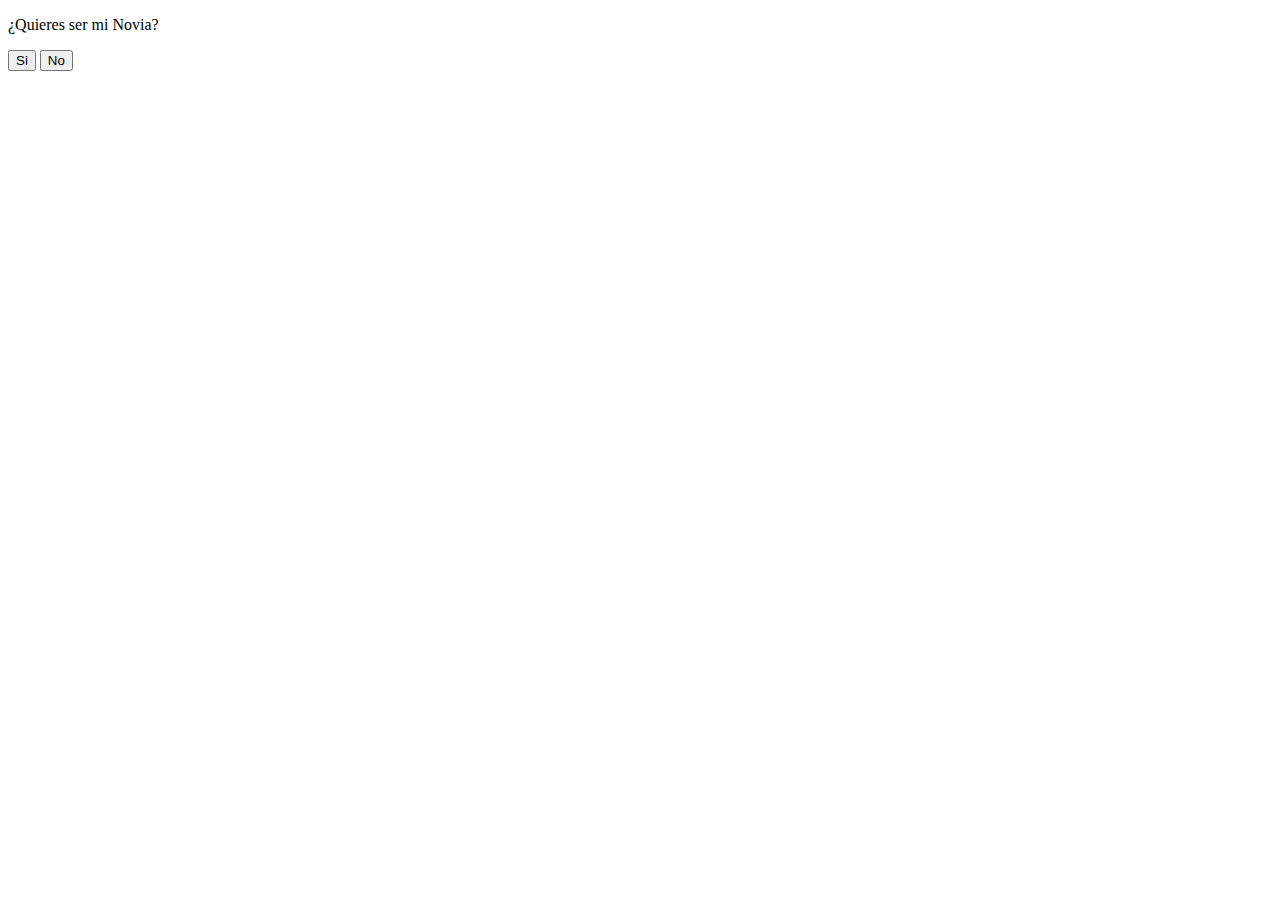
==== index.html @ 1dc362ca "se agrega html" ====
<!DOCTYPE html>
<html lang="es">

<head>
    <meta charset="UTF-8">
    <meta http-equiv="X-UA-Compatible" content="IE=edge">
    <meta name="viewport" content="width=device-width, initial-scale=1.0">
    <title>HACKEANDO TU SHUNGO MY LOVE</title>
    <link rel="stylesheet" href="estilos.css">
</head>

<body>

    <div class="contenedor">
        <p>¿Quieres ser mi Novia?</p>
        <button id="yesBtn">Si</button>
        <button id="noBtn">No</button>
    </div>
    <script src="index.js"></script>

</body>

</html>
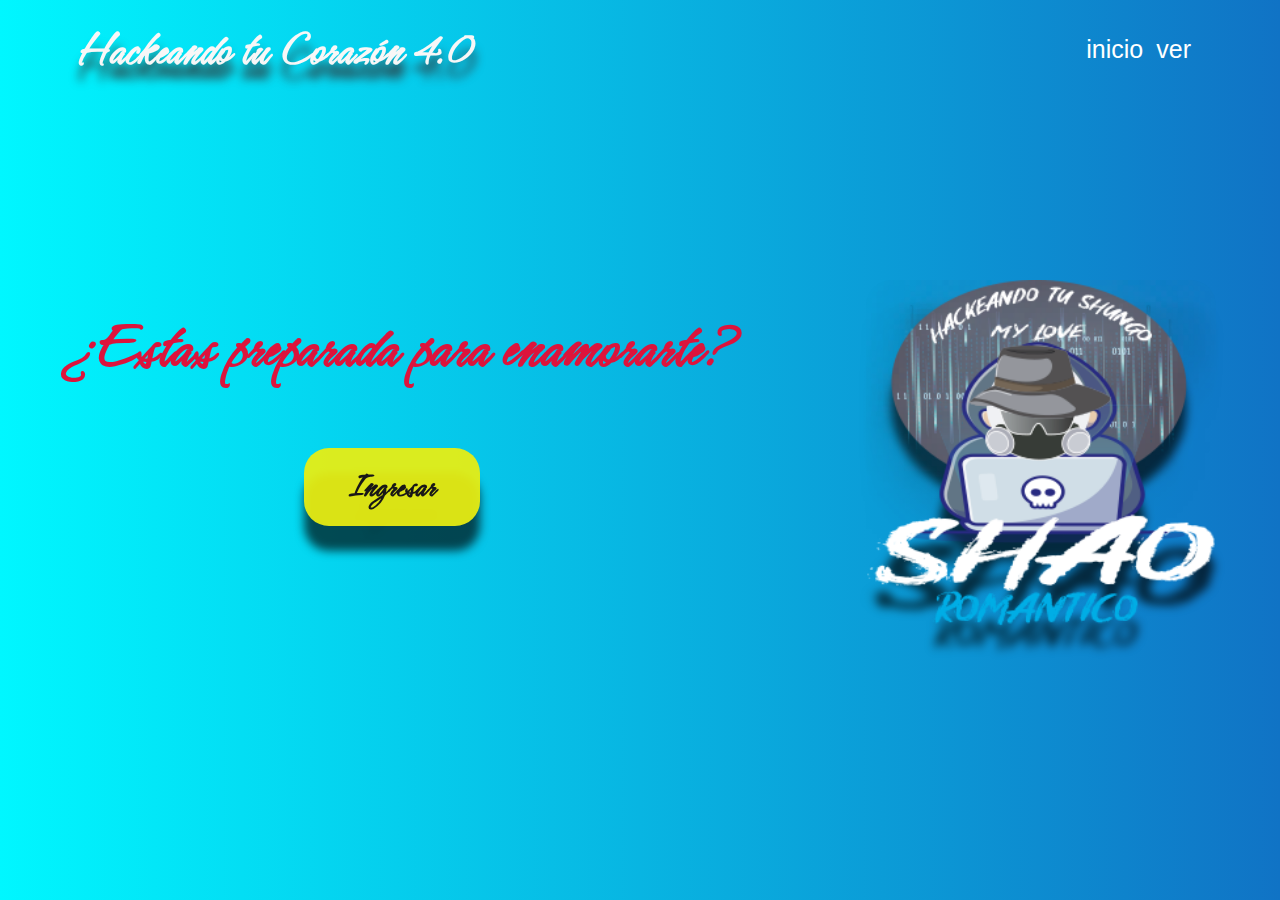
==== commit 707ea7e8: "se agregal otros aspectos" ====
--- a/index.html
+++ b/index.html
@@ -5,18 +5,43 @@
     <meta charset="UTF-8">
     <meta http-equiv="X-UA-Compatible" content="IE=edge">
     <meta name="viewport" content="width=device-width, initial-scale=1.0">
-    <title>HACKEANDO TU SHUNGO MY LOVE</title>
-    <link rel="stylesheet" href="estilos.css">
+    <title>HACKEANDO TU CORAZÓN V4.0 By shao</title>
+    <link rel="stylesheet" href="style.css">
+    <!--estilo -->
+    <link rel="preconnect" href="https://fonts.googleapis.com">
+    <link rel="preconnect" href="https://fonts.gstatic.com" crossorigin>
+    <link href="https://fonts.googleapis.com/css2?family=Hurricane&display=swap" rel="stylesheet">
+    <!--  -->
 </head>
 
 <body>
+    <header class="bg_animate">
+        <div class="header_nav">
+            <div class="contenedor">
+                <h1>
+                    Hackeando tu Corazón 4.0
+                </h1>
+                <nav>
+                    <a href="inicio">inicio</a>
+                    <a href="ver">ver</a>
+                </nav>
+            </div>
+        </div>
 
-    <div class="contenedor">
-        <p>¿Quieres ser mi Novia?</p>
-        <button id="yesBtn">Si</button>
-        <button id="noBtn">No</button>
-    </div>
-    <script src="index.js"></script>
+        <section class="banner contenedor">
+            <secrion class="banner_title">
+                <h2>¿Estas preparada para enamorarte?</h2>
+                <a href="proceso.html" class="Ingresar">Ingresar</a>
+            </secrion>
+            <div class="banner_img">
+                <img src="img/shao642.png" alt="">
+            </div>
+        </section>
+
+    </header>
+    <footer class="final">
+
+    </footer>
 
 </body>
 
--- a/style.css
+++ b/style.css
@@ -0,0 +1,90 @@
+* {
+    margin: 0;
+    padding: 0;
+    box-sizing: border-box;
+}
+
+body {
+    font-family: 'Hurricane', cursive;
+}
+
+.final {
+    background: linear-gradient(to right, black, white);
+}
+
+.contenedor {
+    width: 90%;
+    max-width: 1200px;
+    margin: auto;
+}
+
+.bg_animate {
+    width: 100%;
+    height: 100vh;
+    background: linear-gradient(to left, rgb(16, 115, 197), rgb(0, 247, 255));
+}
+
+.header_nav {
+    width: 100%;
+    position: absolute;
+    top: 0;
+    left: 0;
+}
+
+.header_nav .contenedor {
+    display: flex;
+    justify-content: space-between;
+    align-items: center;
+    padding: 15px;
+}
+
+.header_nav h1 {
+    color: rgb(248, 247, 247);
+    text-align: center;
+    font-size: 50px;
+    filter: drop-shadow(0 15px 5px rgba(53, 22, 22, 0.7));
+}
+
+.header_nav nav a {
+    color: rgb(255, 255, 255);
+    text-decoration: none;
+    margin-right: 10px;
+    font-family: Impact, Haettenschweiler, 'Arial Narrow Bold', sans-serif;
+    font-size: 25px;
+}
+
+.banner {
+    display: flex;
+    justify-content: space-between;
+    align-items: center;
+    height: 100%;
+}
+
+.banner_title {
+    color: crimson;
+    font-size: 45px;
+    font-weight: 800;
+    margin-bottom: 20px;
+}
+
+.banner_title .Ingresar {
+    color: rgb(24, 23, 23);
+    font-size: 35px;
+    text-decoration: none;
+    display: inline-block;
+    background: rgba(234, 238, 16, 0.932);
+    border-radius: 25px;
+    text-align: center;
+    padding: 15px 45px;
+    margin: 54px 240px;
+    cursor: pointer;
+    filter: drop-shadow(0 25px 5px rgba(0, 0, 0, 0.7));
+}
+
+.banner_img img {
+    width: 350px;
+    display: block;
+    margin: 10px 0 0 5px;
+    filter: drop-shadow(0 25px 5px rgba(0, 0, 0, 0.7));
+    border-radius: 25px;
+}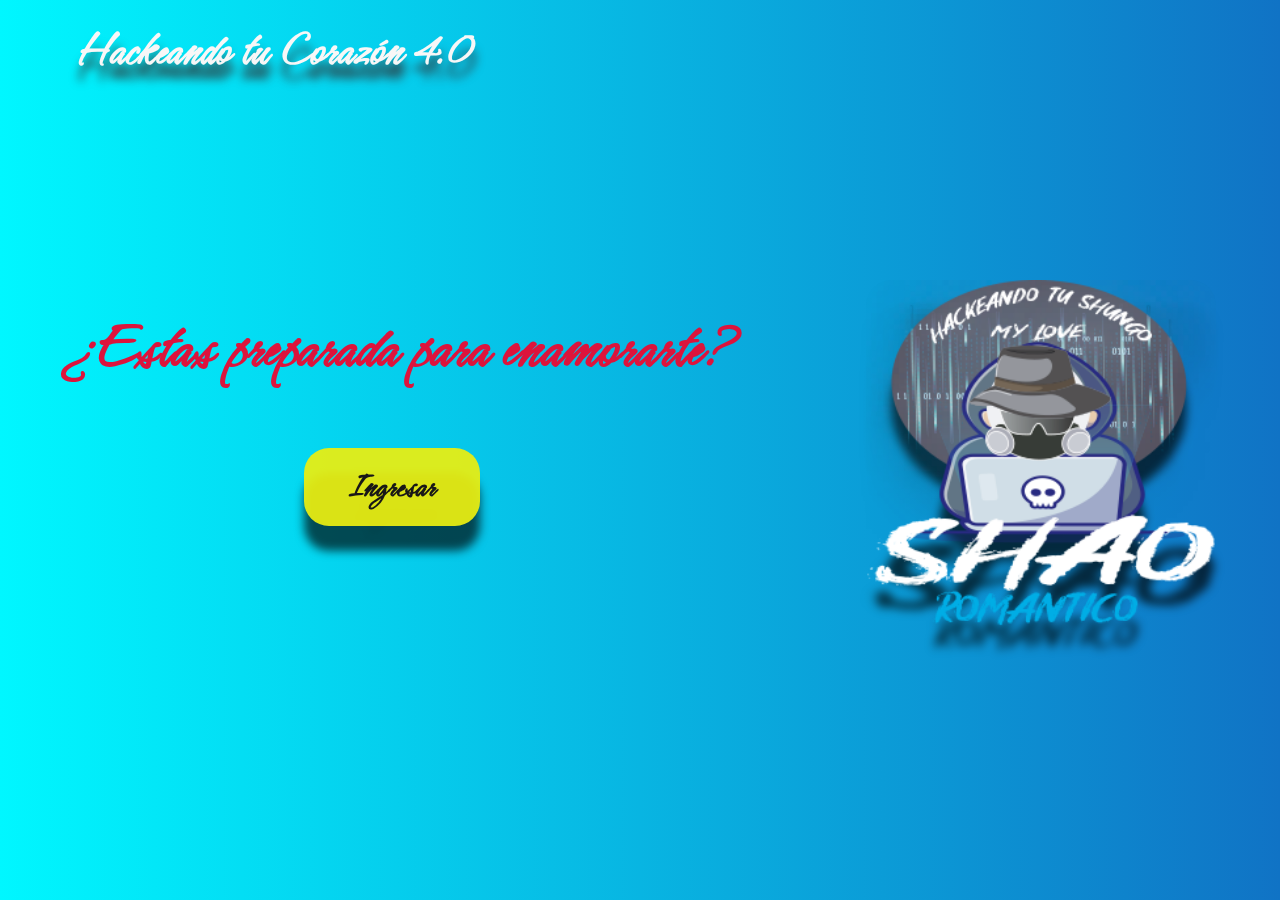
==== commit 44adf629: "se agrega news cosa3" ====
--- a/index.html
+++ b/index.html
@@ -22,8 +22,8 @@
                     Hackeando tu Corazón 4.0
                 </h1>
                 <nav>
-                    <a href="inicio">inicio</a>
-                    <a href="ver">ver</a>
+                    <!-- <a href="inicio">inicio</a>
+                    <a href="ver">ver</a> -->
                 </nav>
             </div>
         </div>
